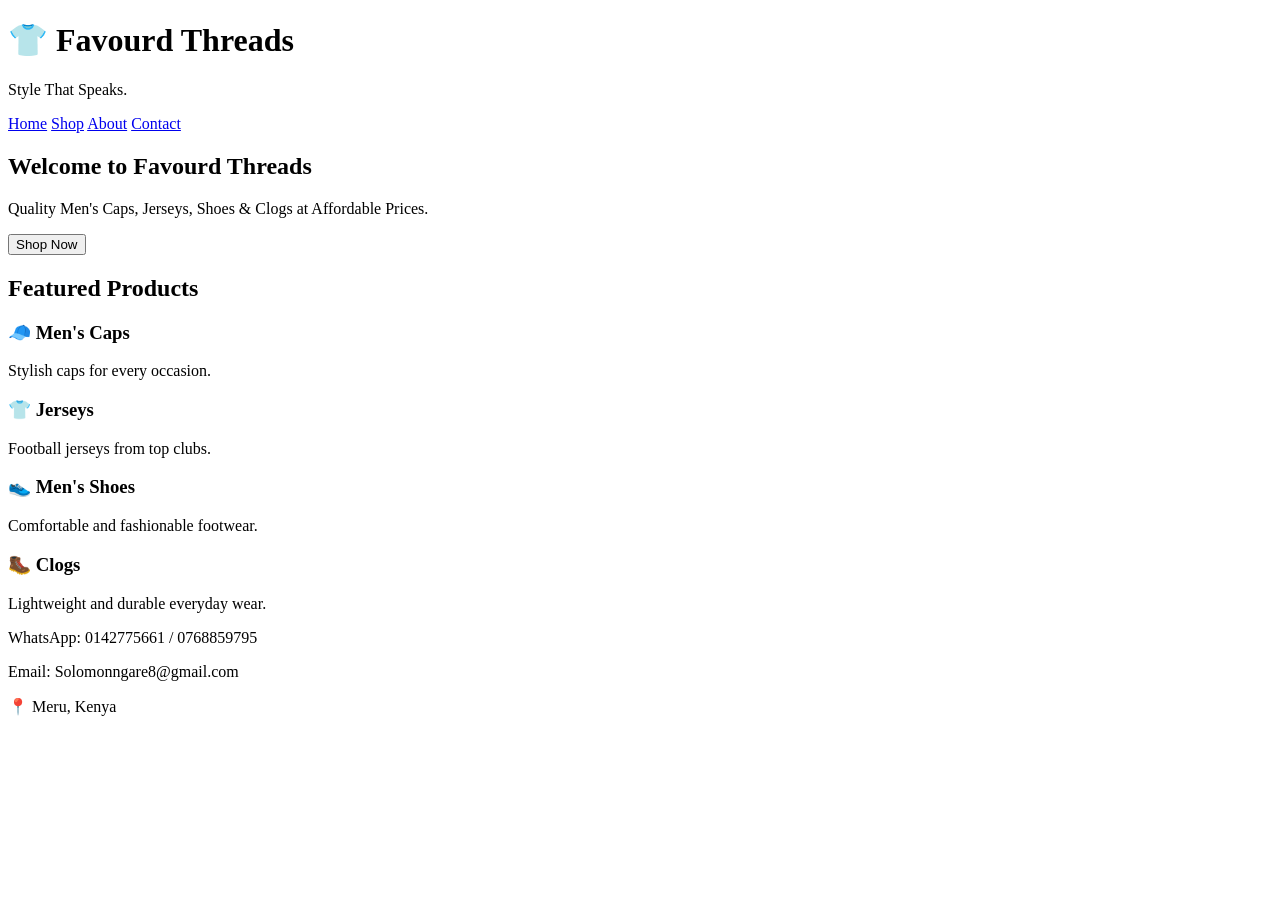
==== index.html @ f9a4f333 "Create index.html" ====
<!DOCTYPE html>
<html lang="en">
<head>
  <meta charset="UTF-8">
  <meta name="viewport" content="width=device-width, initial-scale=1.0">
  <title>Favourd Threads</title>
  <link rel="stylesheet" href="style.css">
</head>
<body>

<header>
  <h1>👕 Favourd Threads</h1>
  <p>Style That Speaks.</p>
</header>

<nav>
  <a href="#">Home</a>
  <a href="#">Shop</a>
  <a href="#">About</a>
  <a href="#">Contact</a>
</nav>

<section class="hero">
  <h2>Welcome to Favourd Threads</h2>
  <p>Quality Men's Caps, Jerseys, Shoes & Clogs at Affordable Prices.</p>
  <button>Shop Now</button>
</section>

<section class="products">
  <h2>Featured Products</h2>

  <div class="product">
    <h3>🧢 Men's Caps</h3>
    <p>Stylish caps for every occasion.</p>
  </div>

  <div class="product">
    <h3>👕 Jerseys</h3>
    <p>Football jerseys from top clubs.</p>
  </div>

  <div class="product">
    <h3>👟 Men's Shoes</h3>
    <p>Comfortable and fashionable footwear.</p>
  </div>

  <div class="product">
    <h3>🥾 Clogs</h3>
    <p>Lightweight and durable everyday wear.</p>
  </div>
</section>

<footer>
  <p>WhatsApp: 0142775661 / 0768859795</p>
  <p>Email: Solomonngare8@gmail.com</p>
  <p>📍 Meru, Kenya</p>
</footer>

</body>
</html>
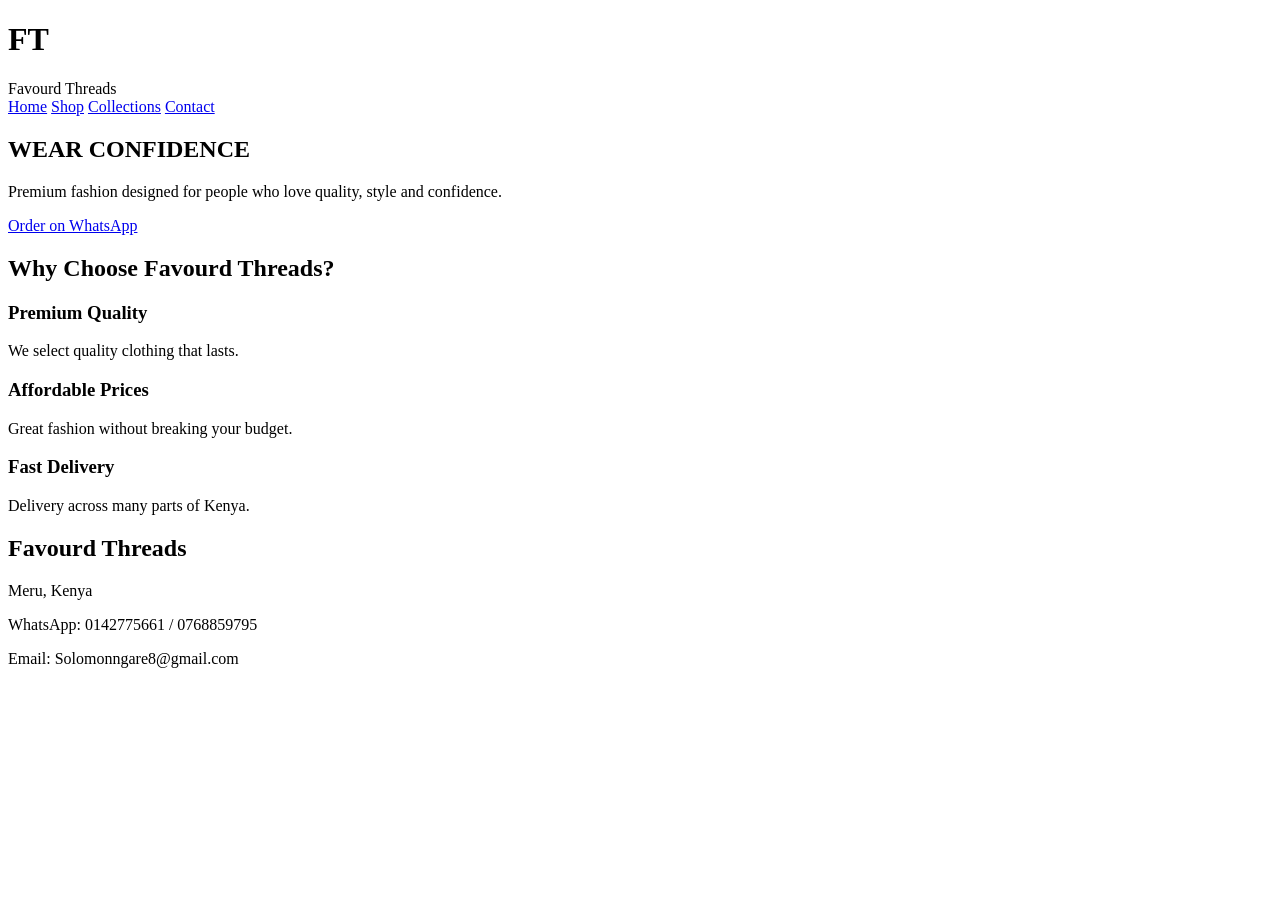
==== commit b1d975dd: "Refactor index.html structure and content" ====
--- a/index.html
+++ b/index.html
@@ -1,60 +1,95 @@
 <!DOCTYPE html>
 <html lang="en">
 <head>
-  <meta charset="UTF-8">
-  <meta name="viewport" content="width=device-width, initial-scale=1.0">
-  <title>Favourd Threads</title>
-  <link rel="stylesheet" href="style.css">
+<meta charset="UTF-8">
+<meta name="viewport" content="width=device-width, initial-scale=1.0">
+<title>Favourd Threads</title>
+
+<link rel="stylesheet" href="style.css">
+
 </head>
+
 <body>
 
 <header>
-  <h1>👕 Favourd Threads</h1>
-  <p>Style That Speaks.</p>
+
+<div class="logo">
+<h1>FT</h1>
+<span>Favourd Threads</span>
+</div>
+
+<nav>
+<a href="#">Home</a>
+<a href="#">Shop</a>
+<a href="#">Collections</a>
+<a href="#">Contact</a>
+</nav>
+
 </header>
 
-<nav>
-  <a href="#">Home</a>
-  <a href="#">Shop</a>
-  <a href="#">About</a>
-  <a href="#">Contact</a>
-</nav>
+<section class="hero">
 
-<section class="hero">
-  <h2>Welcome to Favourd Threads</h2>
-  <p>Quality Men's Caps, Jerseys, Shoes & Clogs at Affordable Prices.</p>
-  <button>Shop Now</button>
+<div class="hero-content">
+
+<h2>WEAR CONFIDENCE</h2>
+
+<p>
+Premium fashion designed for people who love quality, style and confidence.
+</p>
+
+<a href="https://wa.me/254768859795" class="btn">
+Order on WhatsApp
+</a>
+
+</div>
+
 </section>
 
-<section class="products">
-  <h2>Featured Products</h2>
+<section class="about">
 
-  <div class="product">
-    <h3>🧢 Men's Caps</h3>
-    <p>Stylish caps for every occasion.</p>
-  </div>
+<h2>Why Choose Favourd Threads?</h2>
 
-  <div class="product">
-    <h3>👕 Jerseys</h3>
-    <p>Football jerseys from top clubs.</p>
-  </div>
+<div class="cards">
 
-  <div class="product">
-    <h3>👟 Men's Shoes</h3>
-    <p>Comfortable and fashionable footwear.</p>
-  </div>
+<div class="card">
+<h3>Premium Quality</h3>
+<p>We select quality clothing that lasts.</p>
+</div>
 
-  <div class="product">
-    <h3>🥾 Clogs</h3>
-    <p>Lightweight and durable everyday wear.</p>
-  </div>
+<div class="card">
+<h3>Affordable Prices</h3>
+<p>Great fashion without breaking your budget.</p>
+</div>
+
+<div class="card">
+<h3>Fast Delivery</h3>
+<p>Delivery across many parts of Kenya.</p>
+</div>
+
+</div>
+
 </section>
 
 <footer>
-  <p>WhatsApp: 0142775661 / 0768859795</p>
-  <p>Email: Solomonngare8@gmail.com</p>
-  <p>📍 Meru, Kenya</p>
+
+<h2>Favourd Threads</h2>
+
+<p>Meru, Kenya</p>
+
+<p>
+WhatsApp:
+0142775661 /
+0768859795
+</p>
+
+<p>
+Email:
+Solomonngare8@gmail.com
+</p>
+
 </footer>
+
+<script src="script.js"></script>
 
 </body>
 </html>
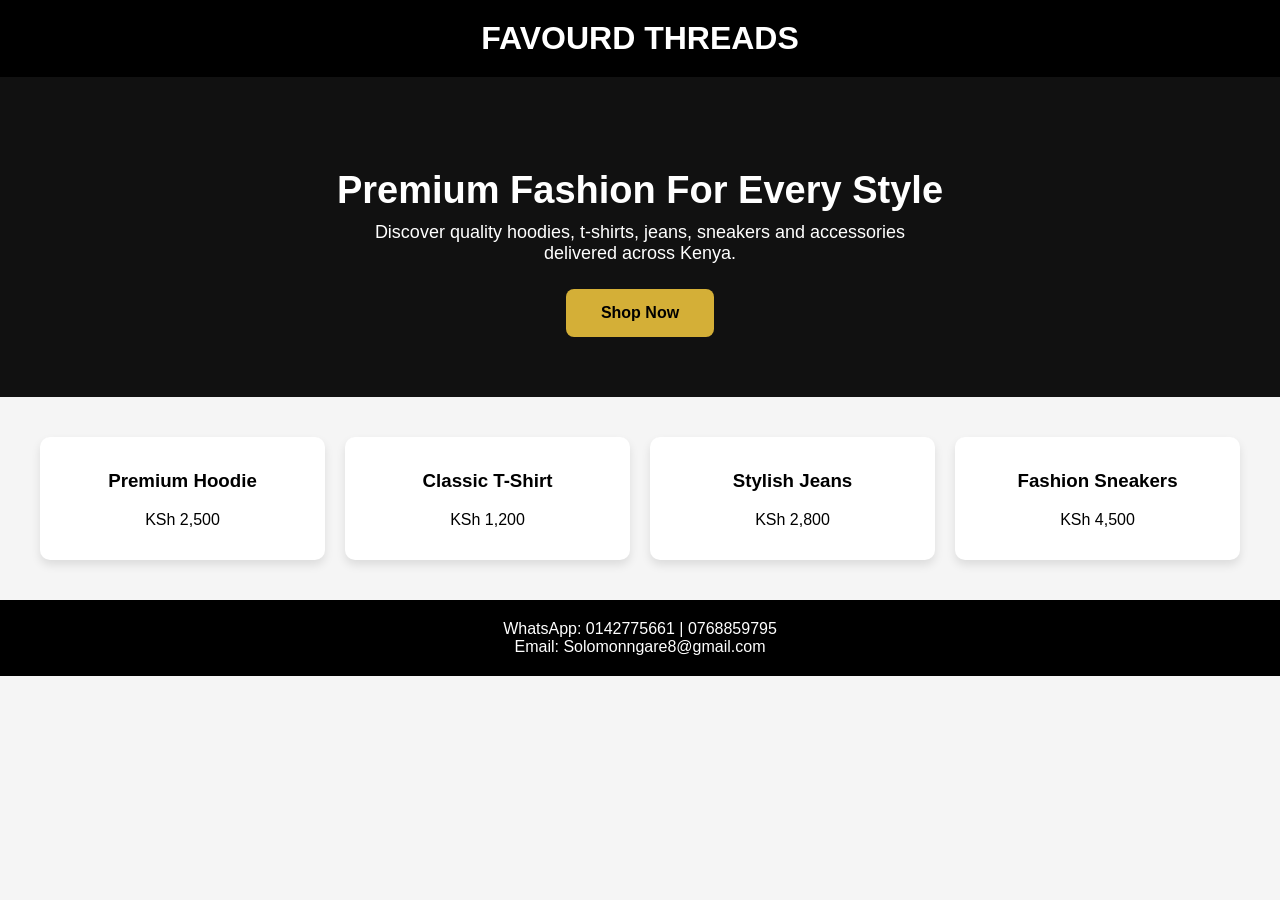
==== commit a1cc3f57: "Update index.html" ====
--- a/index.html
+++ b/index.html
@@ -5,91 +5,125 @@
 <meta name="viewport" content="width=device-width, initial-scale=1.0">
 <title>Favourd Threads</title>
 
-<link rel="stylesheet" href="style.css">
+<style>
+body{
+margin:0;
+font-family:Arial,sans-serif;
+background:#f5f5f5;
+}
+
+header{
+background:#000;
+color:white;
+padding:20px;
+text-align:center;
+}
+
+header h1{
+margin:0;
+font-size:32px;
+}
+
+.hero{
+padding:60px 20px;
+text-align:center;
+background:#111;
+color:white;
+}
+
+.hero h2{
+font-size:38px;
+margin-bottom:10px;
+}
+
+.hero p{
+font-size:18px;
+max-width:600px;
+margin:auto;
+}
+
+.btn{
+display:inline-block;
+margin-top:25px;
+padding:15px 35px;
+background:#d4af37;
+color:black;
+text-decoration:none;
+font-weight:bold;
+border-radius:8px;
+}
+
+.products{
+display:grid;
+grid-template-columns:repeat(auto-fit,minmax(220px,1fr));
+gap:20px;
+padding:40px;
+}
+
+.card{
+background:white;
+border-radius:10px;
+padding:15px;
+text-align:center;
+box-shadow:0 5px 10px rgba(0,0,0,.1);
+}
+
+.card img{
+width:100%;
+border-radius:8px;
+}
+
+footer{
+background:#000;
+color:white;
+text-align:center;
+padding:20px;
+}
+</style>
 
 </head>
 
 <body>
 
 <header>
-
-<div class="logo">
-<h1>FT</h1>
-<span>Favourd Threads</span>
-</div>
-
-<nav>
-<a href="#">Home</a>
-<a href="#">Shop</a>
-<a href="#">Collections</a>
-<a href="#">Contact</a>
-</nav>
-
+<h1>FAVOURD THREADS</h1>
 </header>
 
 <section class="hero">
+<h2>Premium Fashion For Every Style</h2>
+<p>Discover quality hoodies, t-shirts, jeans, sneakers and accessories delivered across Kenya.</p>
 
-<div class="hero-content">
-
-<h2>WEAR CONFIDENCE</h2>
-
-<p>
-Premium fashion designed for people who love quality, style and confidence.
-</p>
-
-<a href="https://wa.me/254768859795" class="btn">
-Order on WhatsApp
-</a>
-
-</div>
-
+<a class="btn" href="#">Shop Now</a>
 </section>
 
-<section class="about">
-
-<h2>Why Choose Favourd Threads?</h2>
-
-<div class="cards">
+<section class="products">
 
 <div class="card">
-<h3>Premium Quality</h3>
-<p>We select quality clothing that lasts.</p>
+<h3>Premium Hoodie</h3>
+<p>KSh 2,500</p>
 </div>
 
 <div class="card">
-<h3>Affordable Prices</h3>
-<p>Great fashion without breaking your budget.</p>
+<h3>Classic T-Shirt</h3>
+<p>KSh 1,200</p>
 </div>
 
 <div class="card">
-<h3>Fast Delivery</h3>
-<p>Delivery across many parts of Kenya.</p>
+<h3>Stylish Jeans</h3>
+<p>KSh 2,800</p>
 </div>
 
+<div class="card">
+<h3>Fashion Sneakers</h3>
+<p>KSh 4,500</p>
 </div>
 
 </section>
 
 <footer>
-
-<h2>Favourd Threads</h2>
-
-<p>Meru, Kenya</p>
-
-<p>
-WhatsApp:
-0142775661 /
-0768859795
-</p>
-
-<p>
-Email:
-Solomonngare8@gmail.com
-</p>
-
+WhatsApp: 0142775661 | 0768859795<br>
+Email: Solomonngare8@gmail.com
 </footer>
-
-<script src="script.js"></script>
 
 </body>
 </html>
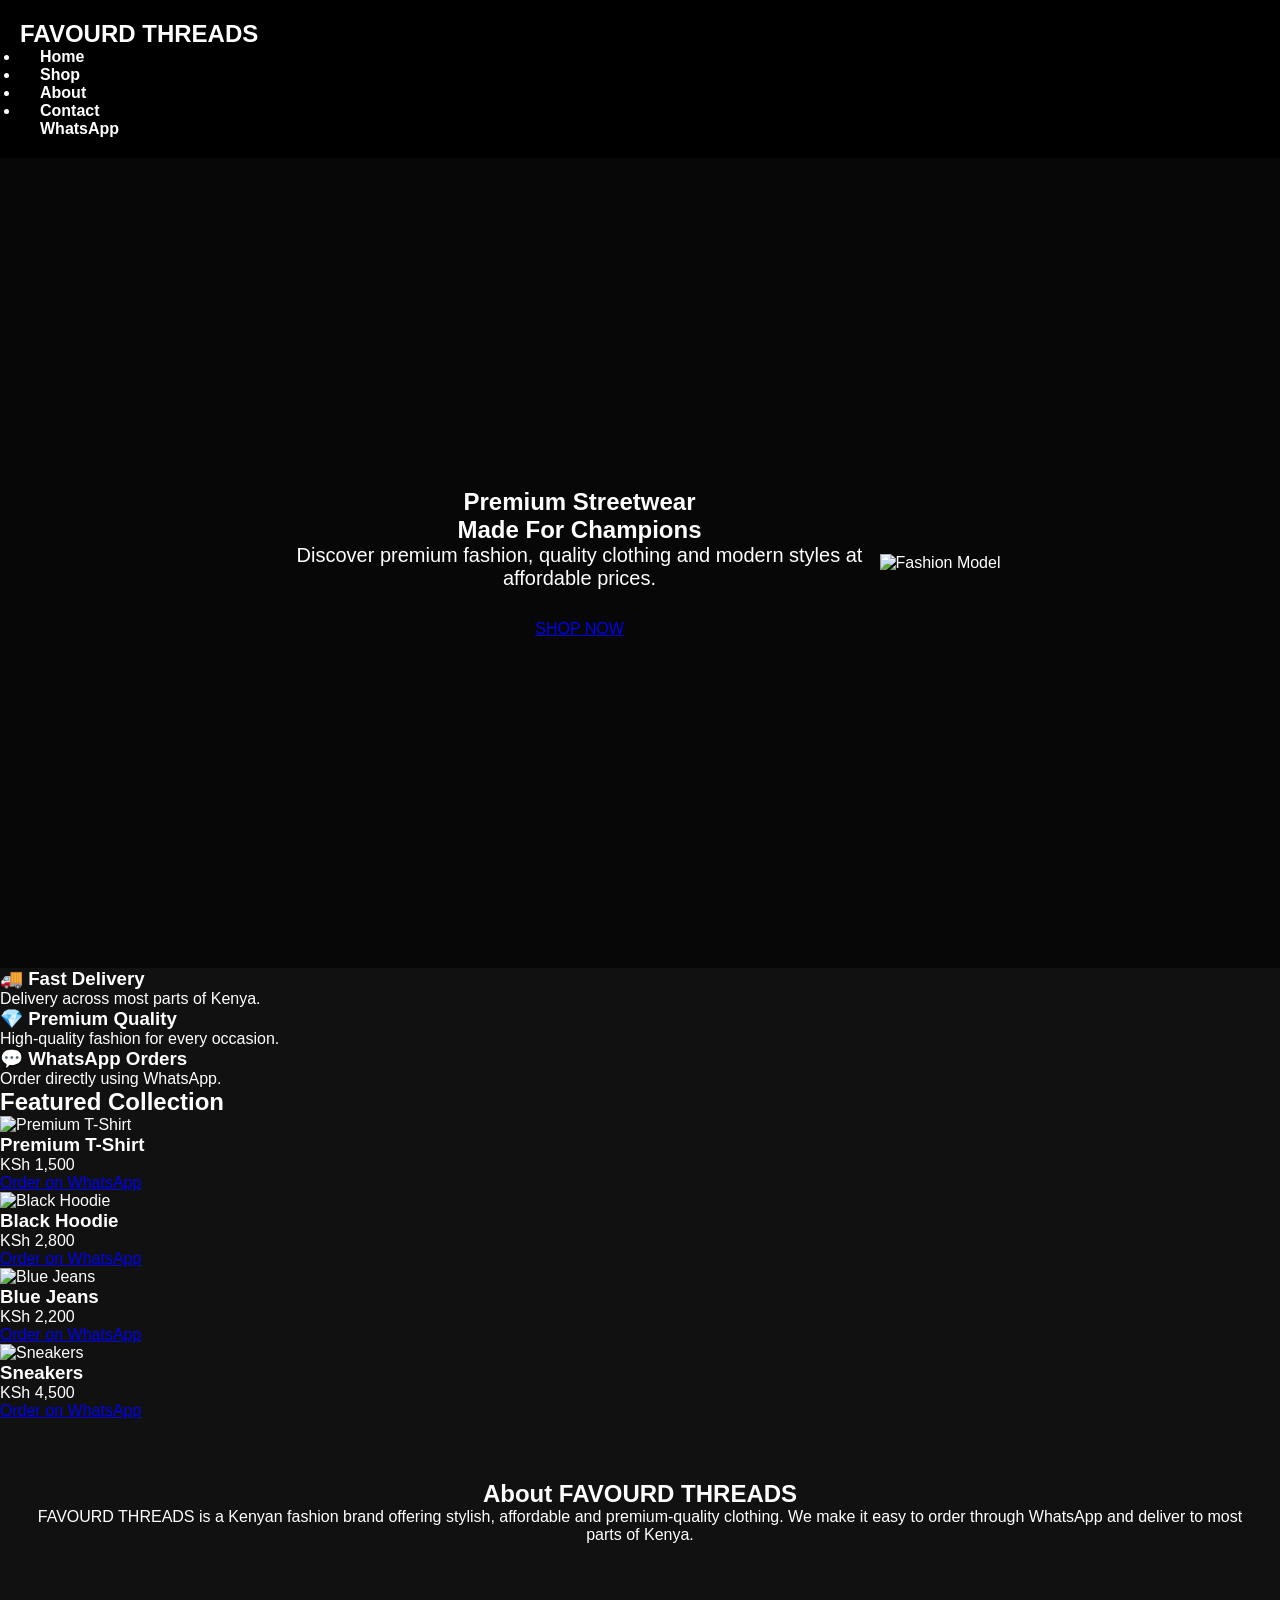
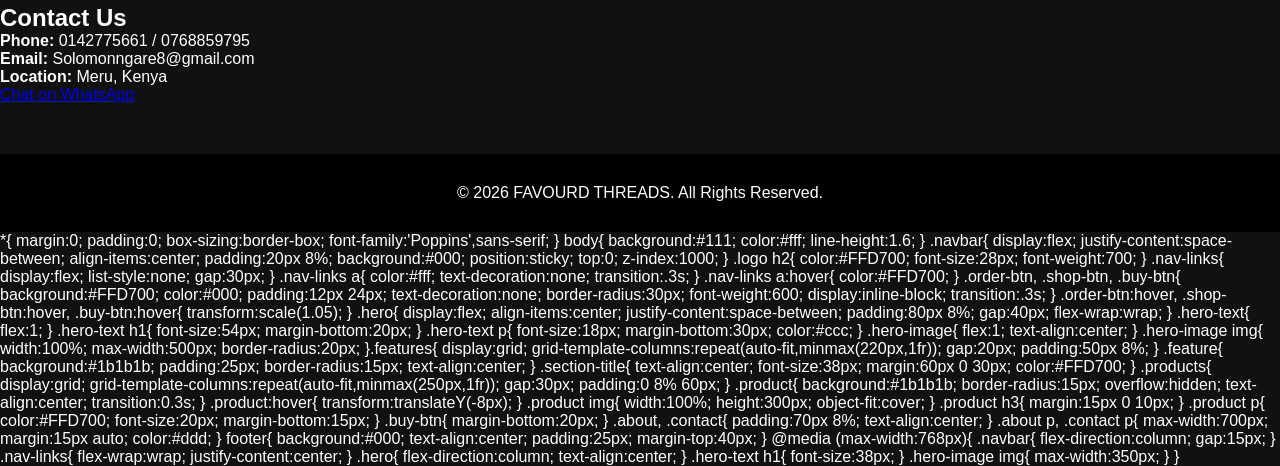
==== commit 8b56b35a: "Update index.html" ====
--- a/index.html
+++ b/index.html
@@ -3,127 +3,345 @@
 <head>
 <meta charset="UTF-8">
 <meta name="viewport" content="width=device-width, initial-scale=1.0">
-<title>Favourd Threads</title>
-
-<style>
+<title>FAVOURD THREADS | Premium Fashion</title>
+
+<link href="https://fonts.googleapis.com/css2?family=Poppins:wght@300;400;600;700&display=swap" rel="stylesheet">
+<link rel="stylesheet" href="style.css">
+</head>
+
+<body>
+
+<header>
+<nav class="navbar">
+
+<div class="logo">
+<h2>FAVOURD THREADS</h2>
+</div>
+
+<ul class="nav-links">
+<li><a href="#">Home</a></li>
+<li><a href="#shop">Shop</a></li>
+<li><a href="#about">About</a></li>
+<li><a href="#contact">Contact</a></li>
+</ul>
+
+<a href="https://wa.me/254768859795" class="order-btn">
+WhatsApp
+</a>
+
+</nav>
+</header>
+
+<section class="hero">
+
+<div class="hero-text">
+
+<h1>Premium Streetwear<br>Made For Champions</h1>
+
+<p>
+Discover premium fashion, quality clothing and
+modern styles at affordable prices.
+</p>
+
+<a href="#shop" class="shop-btn">
+SHOP NOW
+</a>
+
+</div>
+
+<div class="hero-image">
+
+<img src="https://images.unsplash.com/photo-1515886657613-9f3515b0c78f?w=900"
+alt="Fashion Model">
+
+</div>
+
+</section>
+
+<section class="features">
+
+<div class="feature">
+<h3>🚚 Fast Delivery</h3>
+<p>Delivery across most parts of Kenya.</p>
+</div>
+
+<div class="feature">
+<h3>💎 Premium Quality</h3>
+<p>High-quality fashion for every occasion.</p>
+</div>
+
+<div class="feature">
+<h3>💬 WhatsApp Orders</h3>
+<p>Order directly using WhatsApp.</p>
+</div>
+
+</section>
+
+<section id="shop">
+
+<h2 class="section-title">
+Featured Collection
+</h2>
+
+<div class="products"><div class="product">
+    <img src="https://images.unsplash.com/photo-1521572163474-6864f9cf17ab?w=600" alt="Premium T-Shirt">
+    <h3>Premium T-Shirt</h3>
+    <p>KSh 1,500</p>
+    <a href="https://wa.me/254768859795?text=Hi%20I%20want%20to%20order%20the%20Premium%20T-Shirt" class="buy-btn">Order on WhatsApp</a>
+</div>
+
+<div class="product">
+    <img src="https://images.unsplash.com/photo-1556821840-3a63f95609a7?w=600" alt="Black Hoodie">
+    <h3>Black Hoodie</h3>
+    <p>KSh 2,800</p>
+    <a href="https://wa.me/254768859795?text=Hi%20I%20want%20to%20order%20the%20Black%20Hoodie" class="buy-btn">Order on WhatsApp</a>
+</div>
+
+<div class="product">
+    <img src="https://images.unsplash.com/photo-1541099649105-f69ad21f3246?w=600" alt="Blue Jeans">
+    <h3>Blue Jeans</h3>
+    <p>KSh 2,200</p>
+    <a href="https://wa.me/254768859795?text=Hi%20I%20want%20to%20order%20the%20Blue%20Jeans" class="buy-btn">Order on WhatsApp</a>
+</div>
+
+<div class="product">
+    <img src="https://images.unsplash.com/photo-1542291026-7eec264c27ff?w=600" alt="Sneakers">
+    <h3>Sneakers</h3>
+    <p>KSh 4,500</p>
+    <a href="https://wa.me/254768859795?text=Hi%20I%20want%20to%20order%20the%20Sneakers" class="buy-btn">Order on WhatsApp</a>
+</div>
+
+</div>
+</section>
+
+<section id="about" class="about">
+    <h2>About FAVOURD THREADS</h2>
+    <p>
+        FAVOURD THREADS is a Kenyan fashion brand offering stylish,
+        affordable and premium-quality clothing. We make it easy to
+        order through WhatsApp and deliver to most parts of Kenya.
+    </p>
+</section>
+
+<section id="contact" class="contact">
+    <h2>Contact Us</h2>
+
+    <p><strong>Phone:</strong> 0142775661 / 0768859795</p>
+    <p><strong>Email:</strong> Solomonngare8@gmail.com</p>
+    <p><strong>Location:</strong> Meru, Kenya</p>
+
+    <a href="https://wa.me/254768859795" class="shop-btn">
+        Chat on WhatsApp
+    </a>
+</section>
+
+<footer>
+    <p>© 2026 FAVOURD THREADS. All Rights Reserved.</p>
+</footer>
+
+<script src="script.js"></script>
+
+</body>
+</html>*{
+    margin:0;
+    padding:0;
+    box-sizing:border-box;
+    font-family:'Poppins',sans-serif;
+}
+
 body{
-margin:0;
-font-family:Arial,sans-serif;
-background:#f5f5f5;
-}
-
-header{
-background:#000;
-color:white;
-padding:20px;
-text-align:center;
-}
-
-header h1{
-margin:0;
-font-size:32px;
+    background:#111;
+    color:#fff;
+    line-height:1.6;
+}
+
+.navbar{
+    display:flex;
+    justify-content:space-between;
+    align-items:center;
+    padding:20px 8%;
+    background:#000;
+    position:sticky;
+    top:0;
+    z-index:1000;
+}
+
+.logo h2{
+    color:#FFD700;
+    font-size:28px;
+    font-weight:700;
+}
+
+.nav-links{
+    display:flex;
+    list-style:none;
+    gap:30px;
+}
+
+.nav-links a{
+    color:#fff;
+    text-decoration:none;
+    transition:.3s;
+}
+
+.nav-links a:hover{
+    color:#FFD700;
+}
+
+.order-btn,
+.shop-btn,
+.buy-btn{
+    background:#FFD700;
+    color:#000;
+    padding:12px 24px;
+    text-decoration:none;
+    border-radius:30px;
+    font-weight:600;
+    display:inline-block;
+    transition:.3s;
+}
+
+.order-btn:hover,
+.shop-btn:hover,
+.buy-btn:hover{
+    transform:scale(1.05);
 }
 
 .hero{
-padding:60px 20px;
-text-align:center;
-background:#111;
-color:white;
-}
-
-.hero h2{
-font-size:38px;
-margin-bottom:10px;
-}
-
-.hero p{
-font-size:18px;
-max-width:600px;
-margin:auto;
-}
-
-.btn{
-display:inline-block;
-margin-top:25px;
-padding:15px 35px;
-background:#d4af37;
-color:black;
-text-decoration:none;
-font-weight:bold;
-border-radius:8px;
+    display:flex;
+    align-items:center;
+    justify-content:space-between;
+    padding:80px 8%;
+    gap:40px;
+    flex-wrap:wrap;
+}
+
+.hero-text{
+    flex:1;
+}
+
+.hero-text h1{
+    font-size:54px;
+    margin-bottom:20px;
+}
+
+.hero-text p{
+    font-size:18px;
+    margin-bottom:30px;
+    color:#ccc;
+}
+
+.hero-image{
+    flex:1;
+    text-align:center;
+}
+
+.hero-image img{
+    width:100%;
+    max-width:500px;
+    border-radius:20px;
+}.features{
+    display:grid;
+    grid-template-columns:repeat(auto-fit,minmax(220px,1fr));
+    gap:20px;
+    padding:50px 8%;
+}
+
+.feature{
+    background:#1b1b1b;
+    padding:25px;
+    border-radius:15px;
+    text-align:center;
+}
+
+.section-title{
+    text-align:center;
+    font-size:38px;
+    margin:60px 0 30px;
+    color:#FFD700;
 }
 
 .products{
-display:grid;
-grid-template-columns:repeat(auto-fit,minmax(220px,1fr));
-gap:20px;
-padding:40px;
-}
-
-.card{
-background:white;
-border-radius:10px;
-padding:15px;
-text-align:center;
-box-shadow:0 5px 10px rgba(0,0,0,.1);
-}
-
-.card img{
-width:100%;
-border-radius:8px;
+    display:grid;
+    grid-template-columns:repeat(auto-fit,minmax(250px,1fr));
+    gap:30px;
+    padding:0 8% 60px;
+}
+
+.product{
+    background:#1b1b1b;
+    border-radius:15px;
+    overflow:hidden;
+    text-align:center;
+    transition:0.3s;
+}
+
+.product:hover{
+    transform:translateY(-8px);
+}
+
+.product img{
+    width:100%;
+    height:300px;
+    object-fit:cover;
+}
+
+.product h3{
+    margin:15px 0 10px;
+}
+
+.product p{
+    color:#FFD700;
+    font-size:20px;
+    margin-bottom:15px;
+}
+
+.buy-btn{
+    margin-bottom:20px;
+}
+
+.about,
+.contact{
+    padding:70px 8%;
+    text-align:center;
+}
+
+.about p,
+.contact p{
+    max-width:700px;
+    margin:15px auto;
+    color:#ddd;
 }
 
 footer{
-background:#000;
-color:white;
-text-align:center;
-padding:20px;
-}
-</style>
-
-</head>
-
-<body>
-
-<header>
-<h1>FAVOURD THREADS</h1>
-</header>
-
-<section class="hero">
-<h2>Premium Fashion For Every Style</h2>
-<p>Discover quality hoodies, t-shirts, jeans, sneakers and accessories delivered across Kenya.</p>
-
-<a class="btn" href="#">Shop Now</a>
-</section>
-
-<section class="products">
-
-<div class="card">
-<h3>Premium Hoodie</h3>
-<p>KSh 2,500</p>
-</div>
-
-<div class="card">
-<h3>Classic T-Shirt</h3>
-<p>KSh 1,200</p>
-</div>
-
-<div class="card">
-<h3>Stylish Jeans</h3>
-<p>KSh 2,800</p>
-</div>
-
-<div class="card">
-<h3>Fashion Sneakers</h3>
-<p>KSh 4,500</p>
-</div>
-
-</section>
-
-<footer>
-WhatsApp: 0142775661 | 0768859795<br>
-Email: Solomonngare8@gmail.com
-</footer>
-
-</body>
-</html>
+    background:#000;
+    text-align:center;
+    padding:25px;
+    margin-top:40px;
+}
+
+@media (max-width:768px){
+
+.navbar{
+    flex-direction:column;
+    gap:15px;
+}
+
+.nav-links{
+    flex-wrap:wrap;
+    justify-content:center;
+}
+
+.hero{
+    flex-direction:column;
+    text-align:center;
+}
+
+.hero-text h1{
+    font-size:38px;
+}
+
+.hero-image img{
+    max-width:350px;
+}
+}
--- a/style.css
+++ b/style.css
@@ -0,0 +1,98 @@
+*{
+margin:0;
+padding:0;
+box-sizing:border-box;
+font-family:Arial,sans-serif;
+}
+
+body{
+background:#111;
+color:white;
+}
+
+header{
+display:flex;
+justify-content:space-between;
+align-items:center;
+padding:20px;
+background:black;
+position:sticky;
+top:0;
+}
+
+.logo h1{
+color:gold;
+font-size:32px;
+}
+
+.logo span{
+font-size:14px;
+color:white;
+}
+
+nav a{
+color:white;
+text-decoration:none;
+margin-left:20px;
+font-weight:bold;
+}
+
+.hero{
+height:90vh;
+display:flex;
+justify-content:center;
+align-items:center;
+text-align:center;
+padding:20px;
+background:linear-gradient(rgba(0,0,0,.6),rgba(0,0,0,.6)),
+url('https://images.unsplash.com/photo-1523381210434-271e8be1f52b?auto=format&fit=crop&w=1600&q=80');
+background-size:cover;
+background-position:center;
+}
+
+.hero h2{
+font-size:50px;
+margin-bottom:20px;
+}
+
+.hero p{
+font-size:20px;
+max-width:600px;
+margin:auto;
+margin-bottom:30px;
+}
+
+.btn{
+display:inline-block;
+padding:15px 35px;
+background:gold;
+color:black;
+text-decoration:none;
+border-radius:30px;
+font-weight:bold;
+}
+
+.about{
+padding:60px 20px;
+text-align:center;
+}
+
+.cards{
+display:grid;
+grid-template-columns:repeat(auto-fit,minmax(250px,1fr));
+gap:20px;
+margin-top:40px;
+}
+
+.card{
+background:#222;
+padding:25px;
+border-radius:15px;
+}
+
+footer{
+background:black;
+text-align:center;
+padding:30px;
+margin-top:50px;
+}
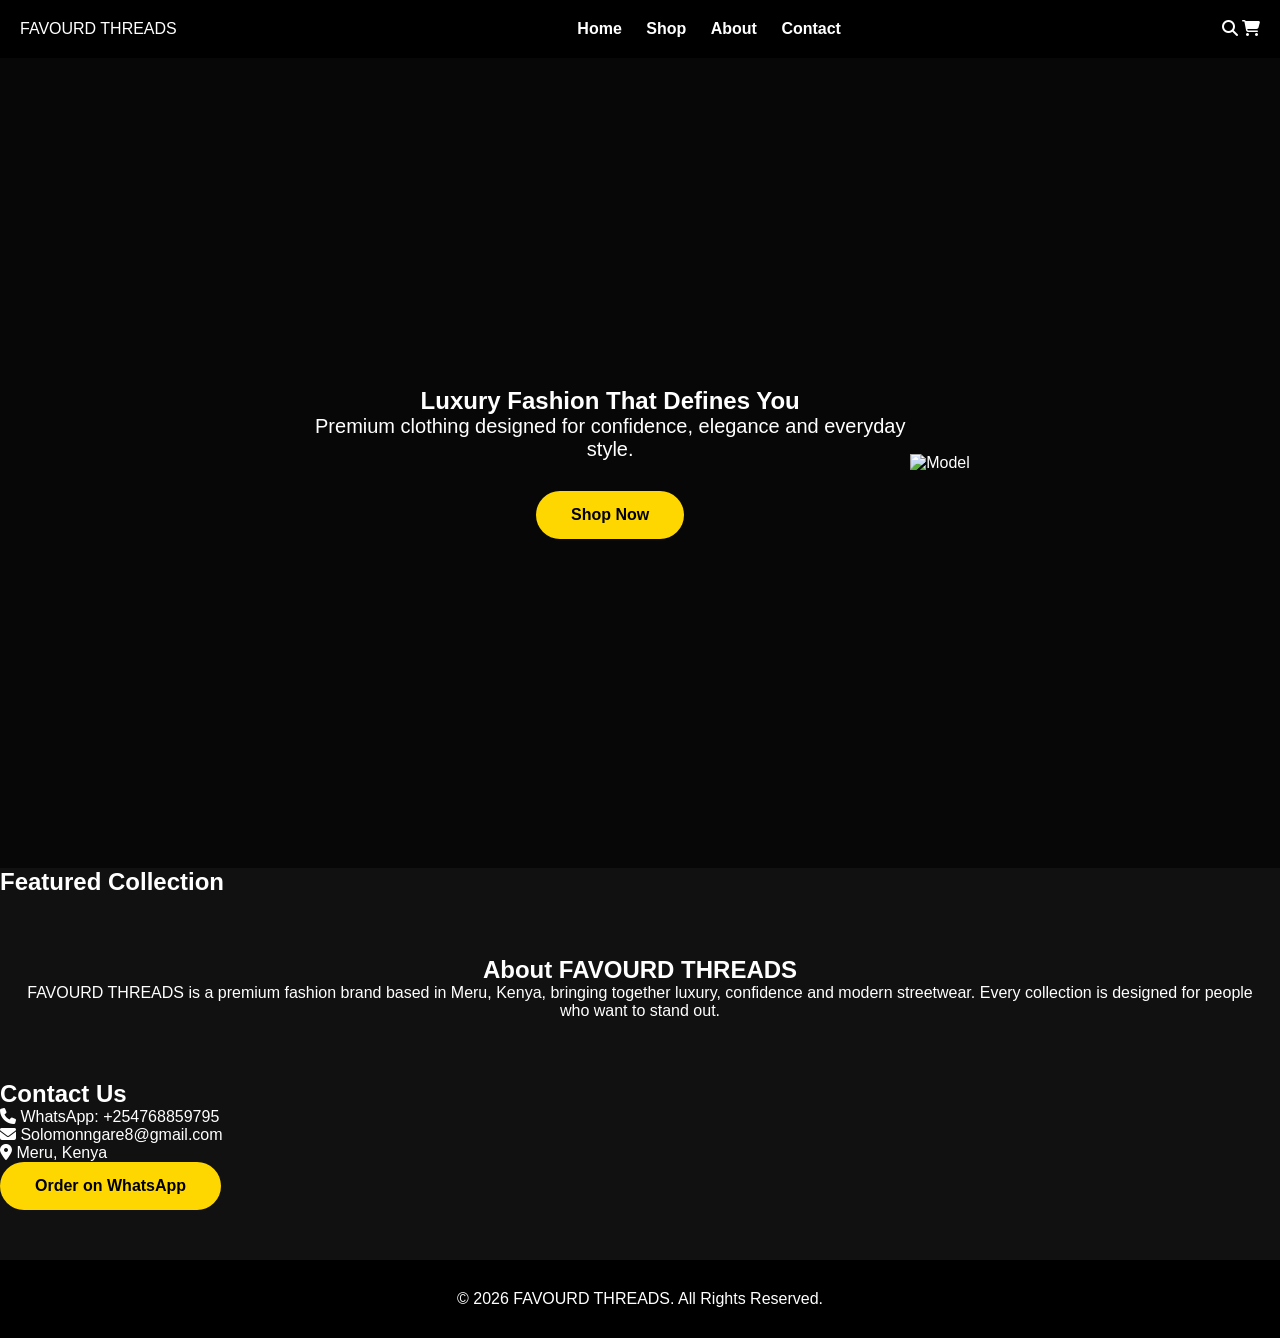
==== commit ce848dfc: "Update index.html" ====
--- a/index.html
+++ b/index.html
@@ -5,343 +5,104 @@
 <meta name="viewport" content="width=device-width, initial-scale=1.0">
 <title>FAVOURD THREADS | Premium Fashion</title>
 
-<link href="https://fonts.googleapis.com/css2?family=Poppins:wght@300;400;600;700&display=swap" rel="stylesheet">
 <link rel="stylesheet" href="style.css">
+
+<link href="https://fonts.googleapis.com/css2?family=Poppins:wght@300;400;500;600;700&display=swap" rel="stylesheet">
+
+<link rel="stylesheet"
+href="https://cdnjs.cloudflare.com/ajax/libs/font-awesome/6.5.2/css/all.min.css">
 </head>
 
 <body>
 
 <header>
-<nav class="navbar">
+<div class="logo">FAVOURD THREADS</div>
 
-<div class="logo">
-<h2>FAVOURD THREADS</h2>
+<nav>
+<a href="#home">Home</a>
+<a href="#shop">Shop</a>
+<a href="#about">About</a>
+<a href="#contact">Contact</a>
+</nav>
+
+<div class="icons">
+<i class="fas fa-search"></i>
+<i class="fas fa-shopping-cart"></i>
 </div>
 
-<ul class="nav-links">
-<li><a href="#">Home</a></li>
-<li><a href="#shop">Shop</a></li>
-<li><a href="#about">About</a></li>
-<li><a href="#contact">Contact</a></li>
-</ul>
-
-<a href="https://wa.me/254768859795" class="order-btn">
-WhatsApp
-</a>
-
-</nav>
 </header>
 
-<section class="hero">
+<section class="hero" id="home">
 
 <div class="hero-text">
 
-<h1>Premium Streetwear<br>Made For Champions</h1>
+<h1>Luxury Fashion That Defines You</h1>
 
 <p>
-Discover premium fashion, quality clothing and
-modern styles at affordable prices.
+Premium clothing designed for confidence, elegance and everyday style.
 </p>
 
-<a href="#shop" class="shop-btn">
-SHOP NOW
-</a>
+<a href="#shop" class="btn">Shop Now</a>
 
 </div>
 
 <div class="hero-image">
+<img src="https://images.unsplash.com/photo-1500648767791-00dcc994a43e?w=900" alt="Model">
+</div>
 
-<img src="https://images.unsplash.com/photo-1515886657613-9f3515b0c78f?w=900"
-alt="Fashion Model">
+</section>
+
+<section class="shop" id="shop">
+
+<h2>Featured Collection</h2>
+
+<div class="products">
+
+<!-- Products will be added by JavaScript -->
 
 </div>
 
 </section>
 
-<section class="features">
+<section class="about" id="about">
 
-<div class="feature">
-<h3>🚚 Fast Delivery</h3>
-<p>Delivery across most parts of Kenya.</p>
-</div>
+<h2>About FAVOURD THREADS</h2>
 
-<div class="feature">
-<h3>💎 Premium Quality</h3>
-<p>High-quality fashion for every occasion.</p>
-</div>
+<p>
 
-<div class="feature">
-<h3>💬 WhatsApp Orders</h3>
-<p>Order directly using WhatsApp.</p>
-</div>
+FAVOURD THREADS is a premium fashion brand based in Meru, Kenya, bringing together luxury, confidence and modern streetwear. Every collection is designed for people who want to stand out.
+
+</p>
 
 </section>
 
-<section id="shop">
+<section class="contact" id="contact">
 
-<h2 class="section-title">
-Featured Collection
-</h2>
+<h2>Contact Us</h2>
 
-<div class="products"><div class="product">
-    <img src="https://images.unsplash.com/photo-1521572163474-6864f9cf17ab?w=600" alt="Premium T-Shirt">
-    <h3>Premium T-Shirt</h3>
-    <p>KSh 1,500</p>
-    <a href="https://wa.me/254768859795?text=Hi%20I%20want%20to%20order%20the%20Premium%20T-Shirt" class="buy-btn">Order on WhatsApp</a>
-</div>
+<p><i class="fas fa-phone"></i> WhatsApp: +254768859795</p>
 
-<div class="product">
-    <img src="https://images.unsplash.com/photo-1556821840-3a63f95609a7?w=600" alt="Black Hoodie">
-    <h3>Black Hoodie</h3>
-    <p>KSh 2,800</p>
-    <a href="https://wa.me/254768859795?text=Hi%20I%20want%20to%20order%20the%20Black%20Hoodie" class="buy-btn">Order on WhatsApp</a>
-</div>
+<p><i class="fas fa-envelope"></i> Solomonngare8@gmail.com</p>
 
-<div class="product">
-    <img src="https://images.unsplash.com/photo-1541099649105-f69ad21f3246?w=600" alt="Blue Jeans">
-    <h3>Blue Jeans</h3>
-    <p>KSh 2,200</p>
-    <a href="https://wa.me/254768859795?text=Hi%20I%20want%20to%20order%20the%20Blue%20Jeans" class="buy-btn">Order on WhatsApp</a>
-</div>
+<p><i class="fas fa-location-dot"></i> Meru, Kenya</p>
 
-<div class="product">
-    <img src="https://images.unsplash.com/photo-1542291026-7eec264c27ff?w=600" alt="Sneakers">
-    <h3>Sneakers</h3>
-    <p>KSh 4,500</p>
-    <a href="https://wa.me/254768859795?text=Hi%20I%20want%20to%20order%20the%20Sneakers" class="buy-btn">Order on WhatsApp</a>
-</div>
+<a href="https://wa.me/254768859795" class="btn">
+Order on WhatsApp
+</a>
 
-</div>
-</section>
-
-<section id="about" class="about">
-    <h2>About FAVOURD THREADS</h2>
-    <p>
-        FAVOURD THREADS is a Kenyan fashion brand offering stylish,
-        affordable and premium-quality clothing. We make it easy to
-        order through WhatsApp and deliver to most parts of Kenya.
-    </p>
-</section>
-
-<section id="contact" class="contact">
-    <h2>Contact Us</h2>
-
-    <p><strong>Phone:</strong> 0142775661 / 0768859795</p>
-    <p><strong>Email:</strong> Solomonngare8@gmail.com</p>
-    <p><strong>Location:</strong> Meru, Kenya</p>
-
-    <a href="https://wa.me/254768859795" class="shop-btn">
-        Chat on WhatsApp
-    </a>
 </section>
 
 <footer>
-    <p>© 2026 FAVOURD THREADS. All Rights Reserved.</p>
+
+<p>
+
+© 2026 FAVOURD THREADS. All Rights Reserved.
+
+</p>
+
 </footer>
 
 <script src="script.js"></script>
 
 </body>
-</html>*{
-    margin:0;
-    padding:0;
-    box-sizing:border-box;
-    font-family:'Poppins',sans-serif;
-}
-
-body{
-    background:#111;
-    color:#fff;
-    line-height:1.6;
-}
-
-.navbar{
-    display:flex;
-    justify-content:space-between;
-    align-items:center;
-    padding:20px 8%;
-    background:#000;
-    position:sticky;
-    top:0;
-    z-index:1000;
-}
-
-.logo h2{
-    color:#FFD700;
-    font-size:28px;
-    font-weight:700;
-}
-
-.nav-links{
-    display:flex;
-    list-style:none;
-    gap:30px;
-}
-
-.nav-links a{
-    color:#fff;
-    text-decoration:none;
-    transition:.3s;
-}
-
-.nav-links a:hover{
-    color:#FFD700;
-}
-
-.order-btn,
-.shop-btn,
-.buy-btn{
-    background:#FFD700;
-    color:#000;
-    padding:12px 24px;
-    text-decoration:none;
-    border-radius:30px;
-    font-weight:600;
-    display:inline-block;
-    transition:.3s;
-}
-
-.order-btn:hover,
-.shop-btn:hover,
-.buy-btn:hover{
-    transform:scale(1.05);
-}
-
-.hero{
-    display:flex;
-    align-items:center;
-    justify-content:space-between;
-    padding:80px 8%;
-    gap:40px;
-    flex-wrap:wrap;
-}
-
-.hero-text{
-    flex:1;
-}
-
-.hero-text h1{
-    font-size:54px;
-    margin-bottom:20px;
-}
-
-.hero-text p{
-    font-size:18px;
-    margin-bottom:30px;
-    color:#ccc;
-}
-
-.hero-image{
-    flex:1;
-    text-align:center;
-}
-
-.hero-image img{
-    width:100%;
-    max-width:500px;
-    border-radius:20px;
-}.features{
-    display:grid;
-    grid-template-columns:repeat(auto-fit,minmax(220px,1fr));
-    gap:20px;
-    padding:50px 8%;
-}
-
-.feature{
-    background:#1b1b1b;
-    padding:25px;
-    border-radius:15px;
-    text-align:center;
-}
-
-.section-title{
-    text-align:center;
-    font-size:38px;
-    margin:60px 0 30px;
-    color:#FFD700;
-}
-
-.products{
-    display:grid;
-    grid-template-columns:repeat(auto-fit,minmax(250px,1fr));
-    gap:30px;
-    padding:0 8% 60px;
-}
-
-.product{
-    background:#1b1b1b;
-    border-radius:15px;
-    overflow:hidden;
-    text-align:center;
-    transition:0.3s;
-}
-
-.product:hover{
-    transform:translateY(-8px);
-}
-
-.product img{
-    width:100%;
-    height:300px;
-    object-fit:cover;
-}
-
-.product h3{
-    margin:15px 0 10px;
-}
-
-.product p{
-    color:#FFD700;
-    font-size:20px;
-    margin-bottom:15px;
-}
-
-.buy-btn{
-    margin-bottom:20px;
-}
-
-.about,
-.contact{
-    padding:70px 8%;
-    text-align:center;
-}
-
-.about p,
-.contact p{
-    max-width:700px;
-    margin:15px auto;
-    color:#ddd;
-}
-
-footer{
-    background:#000;
-    text-align:center;
-    padding:25px;
-    margin-top:40px;
-}
-
-@media (max-width:768px){
-
-.navbar{
-    flex-direction:column;
-    gap:15px;
-}
-
-.nav-links{
-    flex-wrap:wrap;
-    justify-content:center;
-}
-
-.hero{
-    flex-direction:column;
-    text-align:center;
-}
-
-.hero-text h1{
-    font-size:38px;
-}
-
-.hero-image img{
-    max-width:350px;
-}
-}
+</html>
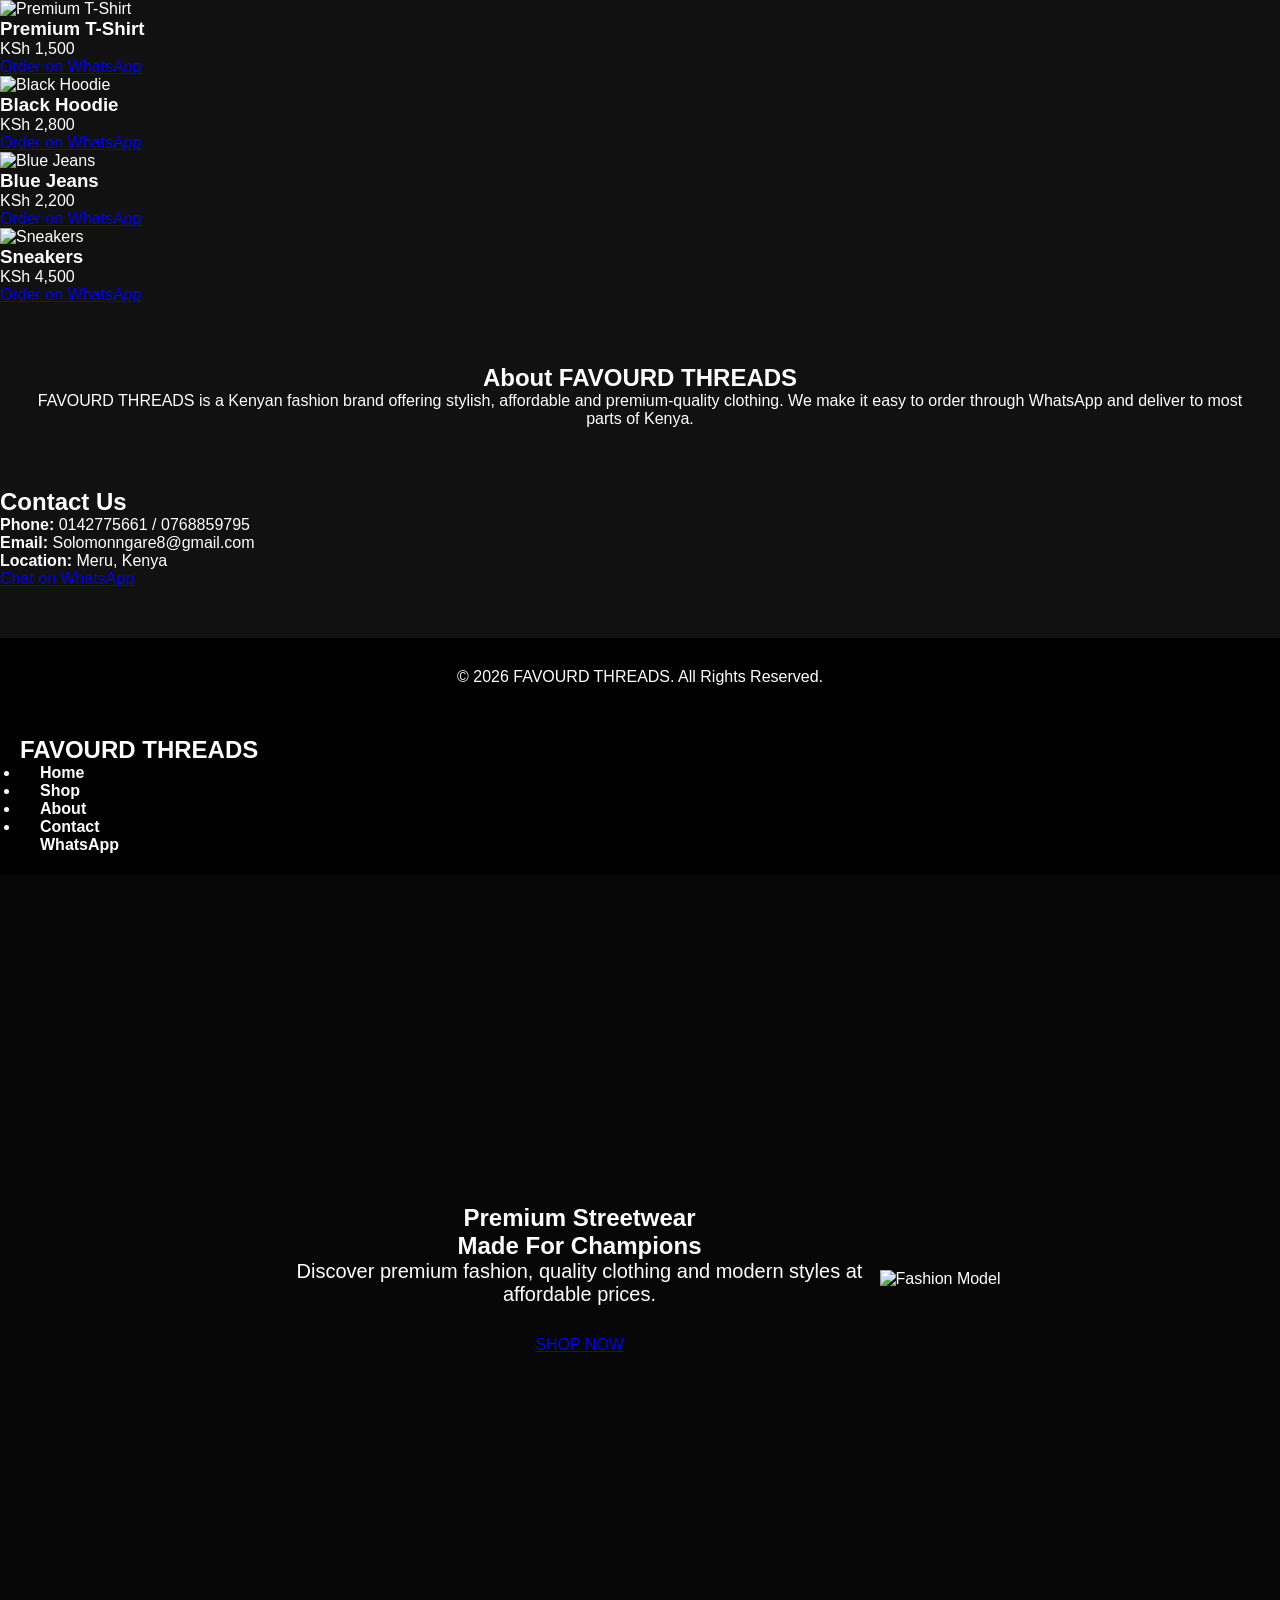
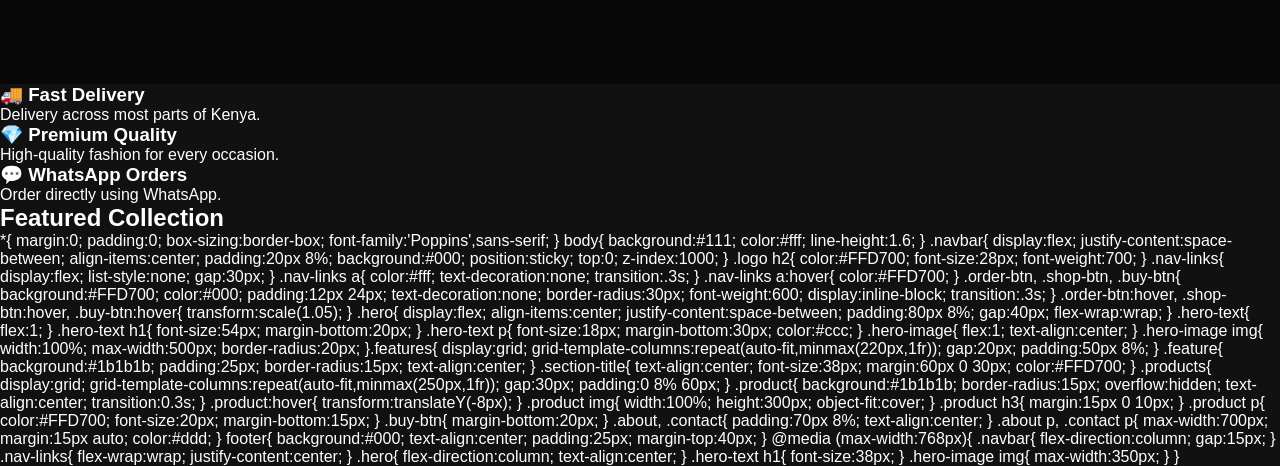
==== commit b0c1678a: "Update index.html" ====
--- a/index.html
+++ b/index.html
@@ -1,108 +1,347 @@
-<!DOCTYPE html>
+<div class="product">
+    <img src="https://images.unsplash.com/photo-1521572163474-6864f9cf17ab?w=600" alt="Premium T-Shirt">
+    <h3>Premium T-Shirt</h3>
+    <p>KSh 1,500</p>
+    <a href="https://wa.me/254768859795?text=Hi%20I%20want%20to%20order%20the%20Premium%20T-Shirt" class="buy-btn">Order on WhatsApp</a>
+</div>
+
+<div class="product">
+    <img src="https://images.unsplash.com/photo-1556821840-3a63f95609a7?w=600" alt="Black Hoodie">
+    <h3>Black Hoodie</h3>
+    <p>KSh 2,800</p>
+    <a href="https://wa.me/254768859795?text=Hi%20I%20want%20to%20order%20the%20Black%20Hoodie" class="buy-btn">Order on WhatsApp</a>
+</div>
+
+<div class="product">
+    <img src="https://images.unsplash.com/photo-1541099649105-f69ad21f3246?w=600" alt="Blue Jeans">
+    <h3>Blue Jeans</h3>
+    <p>KSh 2,200</p>
+    <a href="https://wa.me/254768859795?text=Hi%20I%20want%20to%20order%20the%20Blue%20Jeans" class="buy-btn">Order on WhatsApp</a>
+</div>
+
+<div class="product">
+    <img src="https://images.unsplash.com/photo-1542291026-7eec264c27ff?w=600" alt="Sneakers">
+    <h3>Sneakers</h3>
+    <p>KSh 4,500</p>
+    <a href="https://wa.me/254768859795?text=Hi%20I%20want%20to%20order%20the%20Sneakers" class="buy-btn">Order on WhatsApp</a>
+</div>
+
+</div>
+</section>
+
+<section id="about" class="about">
+    <h2>About FAVOURD THREADS</h2>
+    <p>
+        FAVOURD THREADS is a Kenyan fashion brand offering stylish,
+        affordable and premium-quality clothing. We make it easy to
+        order through WhatsApp and deliver to most parts of Kenya.
+    </p>
+</section>
+
+<section id="contact" class="contact">
+    <h2>Contact Us</h2>
+
+    <p><strong>Phone:</strong> 0142775661 / 0768859795</p>
+    <p><strong>Email:</strong> Solomonngare8@gmail.com</p>
+    <p><strong>Location:</strong> Meru, Kenya</p>
+
+    <a href="https://wa.me/254768859795" class="shop-btn">
+        Chat on WhatsApp
+    </a>
+</section>
+
+<footer>
+    <p>© 2026 FAVOURD THREADS. All Rights Reserved.</p>
+</footer>
+
+<script src="script.js"></script>
+
+</body>
+</html><!DOCTYPE html>
 <html lang="en">
 <head>
 <meta charset="UTF-8">
 <meta name="viewport" content="width=device-width, initial-scale=1.0">
 <title>FAVOURD THREADS | Premium Fashion</title>
 
+<link href="https://fonts.googleapis.com/css2?family=Poppins:wght@300;400;600;700&display=swap" rel="stylesheet">
 <link rel="stylesheet" href="style.css">
-
-<link href="https://fonts.googleapis.com/css2?family=Poppins:wght@300;400;500;600;700&display=swap" rel="stylesheet">
-
-<link rel="stylesheet"
-href="https://cdnjs.cloudflare.com/ajax/libs/font-awesome/6.5.2/css/all.min.css">
 </head>
 
 <body>
 
 <header>
-<div class="logo">FAVOURD THREADS</div>
-
-<nav>
-<a href="#home">Home</a>
-<a href="#shop">Shop</a>
-<a href="#about">About</a>
-<a href="#contact">Contact</a>
+<nav class="navbar">
+
+<div class="logo">
+<h2>FAVOURD THREADS</h2>
+</div>
+
+<ul class="nav-links">
+<li><a href="#">Home</a></li>
+<li><a href="#shop">Shop</a></li>
+<li><a href="#about">About</a></li>
+<li><a href="#contact">Contact</a></li>
+</ul>
+
+<a href="https://wa.me/254768859795" class="order-btn">
+WhatsApp
+</a>
+
 </nav>
-
-<div class="icons">
-<i class="fas fa-search"></i>
-<i class="fas fa-shopping-cart"></i>
-</div>
-
 </header>
 
-<section class="hero" id="home">
+<section class="hero">
 
 <div class="hero-text">
 
-<h1>Luxury Fashion That Defines You</h1>
+<h1>Premium Streetwear<br>Made For Champions</h1>
 
 <p>
-Premium clothing designed for confidence, elegance and everyday style.
+Discover premium fashion, quality clothing and
+modern styles at affordable prices.
 </p>
 
-<a href="#shop" class="btn">Shop Now</a>
+<a href="#shop" class="shop-btn">
+SHOP NOW
+</a>
 
 </div>
 
 <div class="hero-image">
-<img src="https://images.unsplash.com/photo-1500648767791-00dcc994a43e?w=900" alt="Model">
-</div>
-
-</section>
-
-<section class="shop" id="shop">
-
-<h2>Featured Collection</h2>
-
-<div class="products">
-
-<!-- Products will be added by JavaScript -->
-
-</div>
-
-</section>
-
-<section class="about" id="about">
-
-<h2>About FAVOURD THREADS</h2>
-
-<p>
-
-FAVOURD THREADS is a premium fashion brand based in Meru, Kenya, bringing together luxury, confidence and modern streetwear. Every collection is designed for people who want to stand out.
-
-</p>
-
-</section>
-
-<section class="contact" id="contact">
-
-<h2>Contact Us</h2>
-
-<p><i class="fas fa-phone"></i> WhatsApp: +254768859795</p>
-
-<p><i class="fas fa-envelope"></i> Solomonngare8@gmail.com</p>
-
-<p><i class="fas fa-location-dot"></i> Meru, Kenya</p>
-
-<a href="https://wa.me/254768859795" class="btn">
-Order on WhatsApp
-</a>
-
-</section>
-
-<footer>
-
-<p>
-
-© 2026 FAVOURD THREADS. All Rights Reserved.
-
-</p>
-
-</footer>
-
-<script src="script.js"></script>
-
-</body>
-</html>
+
+<img src="https://images.unsplash.com/photo-1515886657613-9f3515b0c78f?w=900"
+alt="Fashion Model">
+
+</div>
+
+</section>
+
+<section class="features">
+
+<div class="feature">
+<h3>🚚 Fast Delivery</h3>
+<p>Delivery across most parts of Kenya.</p>
+</div>
+
+<div class="feature">
+<h3>💎 Premium Quality</h3>
+<p>High-quality fashion for every occasion.</p>
+</div>
+
+<div class="feature">
+<h3>💬 WhatsApp Orders</h3>
+<p>Order directly using WhatsApp.</p>
+</div>
+
+</section>
+
+<section id="shop">
+
+<h2 class="section-title">
+Featured Collection
+</h2>
+
+<div class="products">*{
+    margin:0;
+    padding:0;
+    box-sizing:border-box;
+    font-family:'Poppins',sans-serif;
+}
+
+body{
+    background:#111;
+    color:#fff;
+    line-height:1.6;
+}
+
+.navbar{
+    display:flex;
+    justify-content:space-between;
+    align-items:center;
+    padding:20px 8%;
+    background:#000;
+    position:sticky;
+    top:0;
+    z-index:1000;
+}
+
+.logo h2{
+    color:#FFD700;
+    font-size:28px;
+    font-weight:700;
+}
+
+.nav-links{
+    display:flex;
+    list-style:none;
+    gap:30px;
+}
+
+.nav-links a{
+    color:#fff;
+    text-decoration:none;
+    transition:.3s;
+}
+
+.nav-links a:hover{
+    color:#FFD700;
+}
+
+.order-btn,
+.shop-btn,
+.buy-btn{
+    background:#FFD700;
+    color:#000;
+    padding:12px 24px;
+    text-decoration:none;
+    border-radius:30px;
+    font-weight:600;
+    display:inline-block;
+    transition:.3s;
+}
+
+.order-btn:hover,
+.shop-btn:hover,
+.buy-btn:hover{
+    transform:scale(1.05);
+}
+
+.hero{
+    display:flex;
+    align-items:center;
+    justify-content:space-between;
+    padding:80px 8%;
+    gap:40px;
+    flex-wrap:wrap;
+}
+
+.hero-text{
+    flex:1;
+}
+
+.hero-text h1{
+    font-size:54px;
+    margin-bottom:20px;
+}
+
+.hero-text p{
+    font-size:18px;
+    margin-bottom:30px;
+    color:#ccc;
+}
+
+.hero-image{
+    flex:1;
+    text-align:center;
+}
+
+.hero-image img{
+    width:100%;
+    max-width:500px;
+    border-radius:20px;
+}.features{
+    display:grid;
+    grid-template-columns:repeat(auto-fit,minmax(220px,1fr));
+    gap:20px;
+    padding:50px 8%;
+}
+
+.feature{
+    background:#1b1b1b;
+    padding:25px;
+    border-radius:15px;
+    text-align:center;
+}
+
+.section-title{
+    text-align:center;
+    font-size:38px;
+    margin:60px 0 30px;
+    color:#FFD700;
+}
+
+.products{
+    display:grid;
+    grid-template-columns:repeat(auto-fit,minmax(250px,1fr));
+    gap:30px;
+    padding:0 8% 60px;
+}
+
+.product{
+    background:#1b1b1b;
+    border-radius:15px;
+    overflow:hidden;
+    text-align:center;
+    transition:0.3s;
+}
+
+.product:hover{
+    transform:translateY(-8px);
+}
+
+.product img{
+    width:100%;
+    height:300px;
+    object-fit:cover;
+}
+
+.product h3{
+    margin:15px 0 10px;
+}
+
+.product p{
+    color:#FFD700;
+    font-size:20px;
+    margin-bottom:15px;
+}
+
+.buy-btn{
+    margin-bottom:20px;
+}
+
+.about,
+.contact{
+    padding:70px 8%;
+    text-align:center;
+}
+
+.about p,
+.contact p{
+    max-width:700px;
+    margin:15px auto;
+    color:#ddd;
+}
+
+footer{
+    background:#000;
+    text-align:center;
+    padding:25px;
+    margin-top:40px;
+}
+
+@media (max-width:768px){
+
+.navbar{
+    flex-direction:column;
+    gap:15px;
+}
+
+.nav-links{
+    flex-wrap:wrap;
+    justify-content:center;
+}
+
+.hero{
+    flex-direction:column;
+    text-align:center;
+}
+
+.hero-text h1{
+    font-size:38px;
+}
+
+.hero-image img{
+    max-width:350px;
+}
+}<div class="products">
